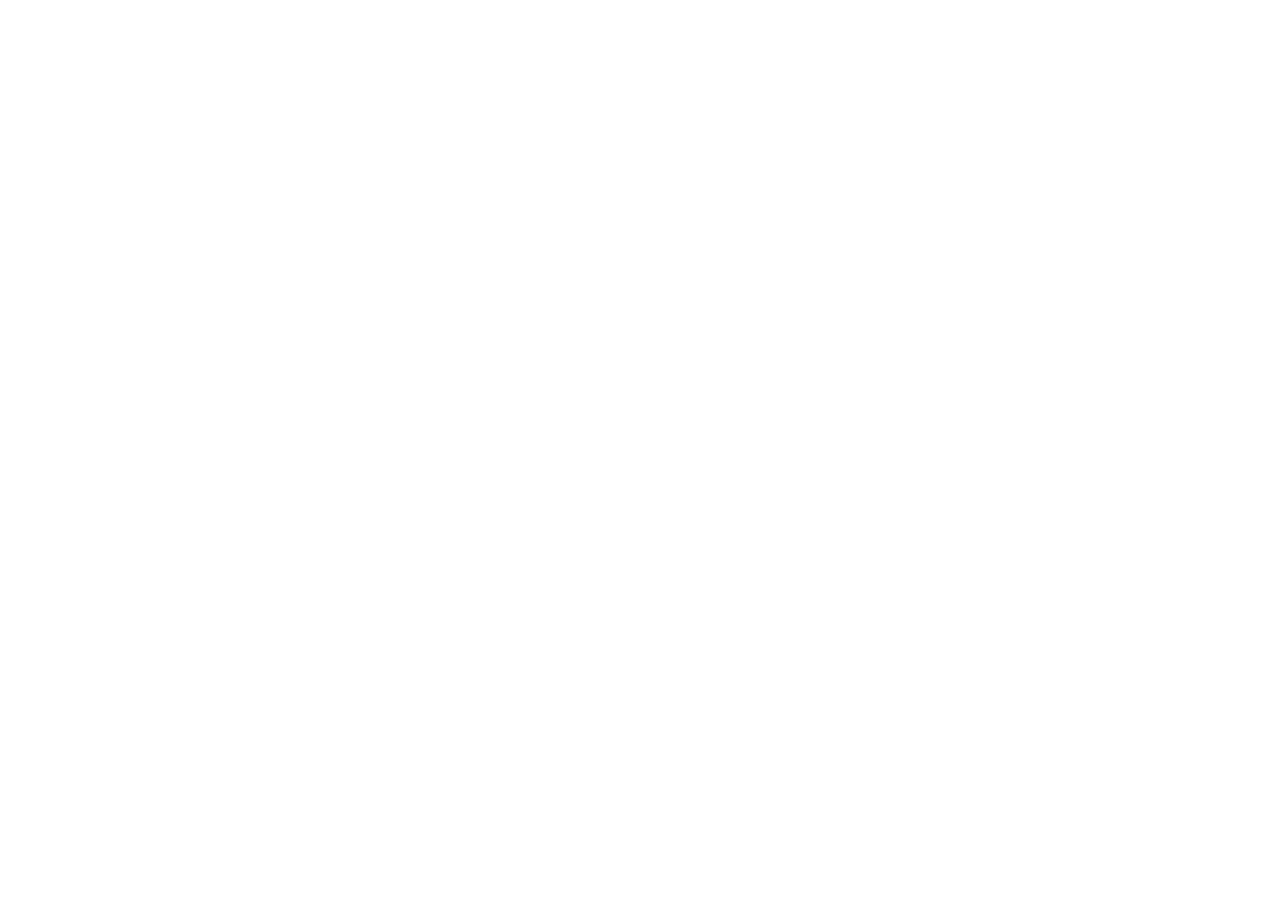
==== index.html @ 09898b6f "initial commit" ====
<!DOCTYPE html>
<html>
  <head>
    <meta charset="utf-8" />
    <meta http-equiv="X-UA-Compatible" content="IE=edge" />
    <meta
      name="viewport"
      content="width=device-width, initial-scale=1.0, maximum-scale=1.0, user-scalable=0"
    />
    <title>Project Name</title>
    <link rel="stylesheet" href="src/css/reset.css" />
    <link rel="stylesheet" href="src/css/style.css" />
  </head>

  <body>
    <!-- BEGIN HEADER -->
    <header id="header" class="main_header">
      <div class="headerWrap"></div>
    </header>
    <!-- END HEADER -->
    <!-- BEGIN MAIN -->
    <main id="main" class="main_content">
      <div class="mainWrap"></div>
    </main>
    <!-- END MAIN -->
    <!-- BEGIN FOOTER -->
    <footer id="footer" class="main_footer">
      <div class="footerWrap"></div>
    </footer>
    <!-- END FOOTER -->
    <!-- SCRIPTS -->
    <script src="src/js/main.js" type="text/javascript"></script>
  </body>
</html>
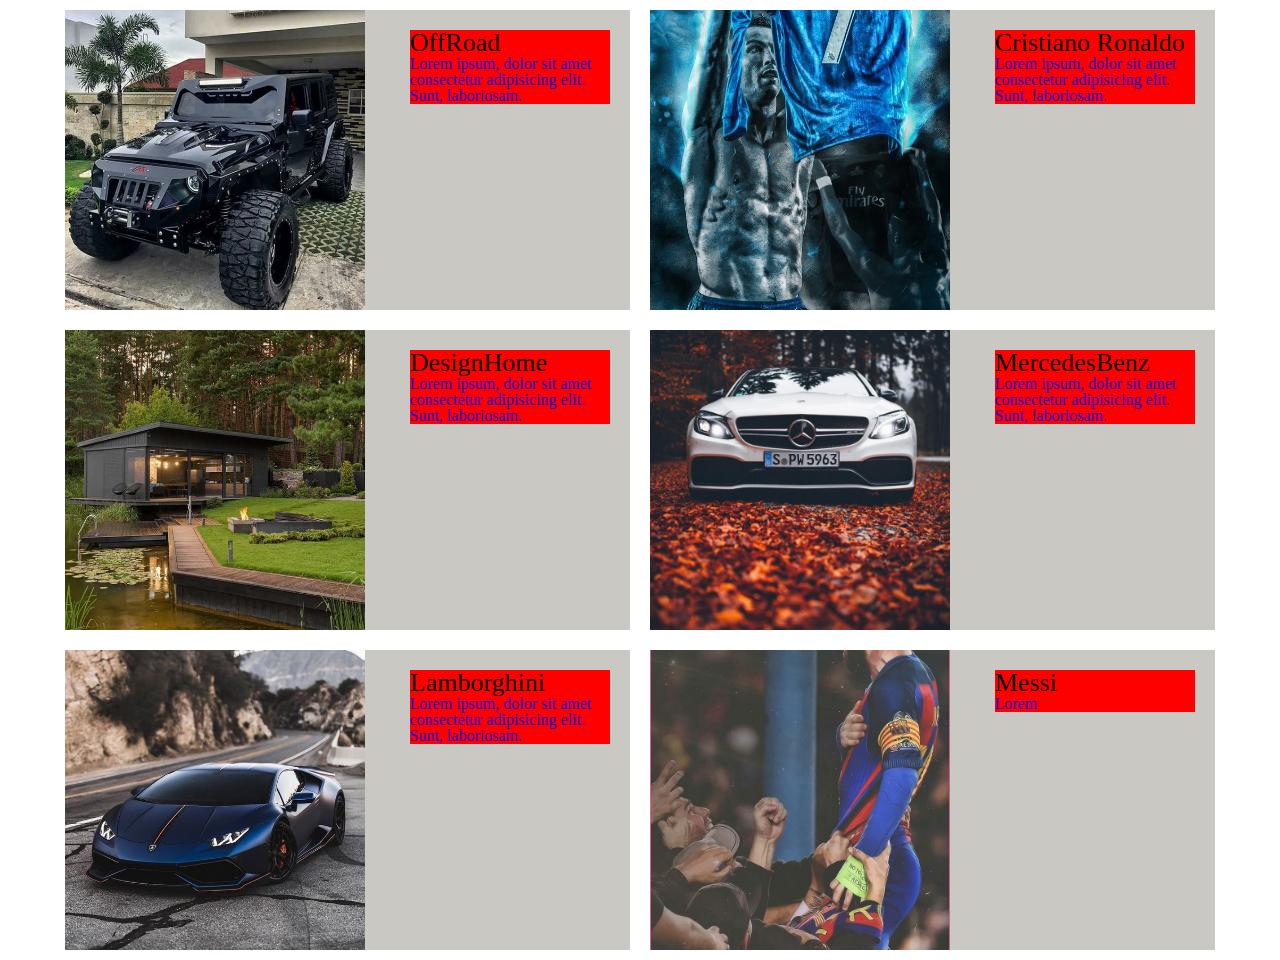
==== commit 6208336c: "section 1" ====
--- a/index.html
+++ b/index.html
@@ -20,7 +20,95 @@
     <!-- END HEADER -->
     <!-- BEGIN MAIN -->
     <main id="main" class="main_content">
-      <div class="mainWrap"></div>
+      <div class="mainWrap">
+       <section class="boxes_section">
+         <div class="container">
+           <div class="boxes_wrapper">
+
+         <div class="box">
+          <a href="#" class="box_link">
+          <div class="box__thumbnail">
+            <img src="src/images/offroad.jpg">
+            <div class="box__content">
+              <h1>OffRoad</h1>
+              <p>Lorem ipsum, dolor sit amet consectetur adipisicing elit. Sunt, laboriosam.
+              </p>
+            </div>
+          </div>
+          </a>
+         </div>
+
+         <div class="box">
+          <a href="#" class="box_link">
+          <div class="box__thumbnail">
+            <img src="src/images/cr7.jpg">
+            <div class="box__content">
+              <h1>Cristiano Ronaldo</h1>
+              <p>Lorem ipsum, dolor sit amet consectetur adipisicing elit. Sunt, laboriosam.
+              </p>
+            </div>
+          </div>
+          </a>
+         </div>
+
+         <div class="box">
+          <a href="#" class="box_link">
+          <div class="box__thumbnail">
+            <img src="src/images/DesignHome.jpg">
+            <div class="box__content">
+              <h1>DesignHome</h1>
+              <p>Lorem ipsum, dolor sit amet consectetur adipisicing elit. Sunt, laboriosam.
+              </p>
+            </div>
+          </div>
+          </a>
+         </div>
+
+         <div class="box">
+          <a href="#" class="box_link">
+          <div class="box__thumbnail">
+            <img src="src/images/benz.jpg">
+            <div class="box__content">
+              <h1>MercedesBenz</h1>
+              <p>Lorem ipsum, dolor sit amet consectetur adipisicing elit. Sunt, laboriosam.
+              </p>
+            </div>
+          </div>
+          </a>
+         </div>
+
+         <div class="box">
+          <a href="#" class="box_link">
+          <div class="box__thumbnail">
+            <img src="src/images/lambo.jpg">
+            <div class="box__content">
+              <h1>Lamborghini</h1>
+              <p>Lorem ipsum, dolor sit amet consectetur adipisicing elit. Sunt, laboriosam.
+              </p>
+            </div>
+          </div>
+          </a>
+         </div>
+
+         <div class="box">
+          <a href="#" class="box_link">
+          <div class="box__thumbnail">
+            <img src="src/images/messi.jpg">
+            <div class="box__content">
+              <h1>Messi</h1>
+              <p>Lorem 
+              </p>
+            </div>
+          </div>
+          </a>
+         </div>
+
+
+         
+        </div>
+        </div>
+       </section>
+      </div>
     </main>
     <!-- END MAIN -->
     <!-- BEGIN FOOTER -->
--- a/src/css/style.css
+++ b/src/css/style.css
@@ -0,0 +1,43 @@
+.main_content{
+    
+}
+
+.container{
+    max-width: 1170px;
+    width: 100%;
+    margin: 0 auto;
+    background-color: red;
+}
+/* .boxes_wrapper{
+    background-color: burlywood;
+} */
+.box{
+    float: left;
+    width: 50%;
+    width: calc(50% - 20px);
+    display: inline-block;
+    background-color: rgb(201, 200, 195);
+    margin: 10px;
+    max-height: 300px;
+}
+.box__thumbnail {
+    height: 300px;
+}
+.box__thumbnail img {
+    height: 300px;
+    width: 300px;;
+    object-fit:cover
+    
+}
+
+.box__content{
+    float: right;
+    margin: 20px;
+    background-color: red;
+    width: 200px;
+}
+
+.box__content h1{;
+    font-size: 26px;
+    color: black;
+}
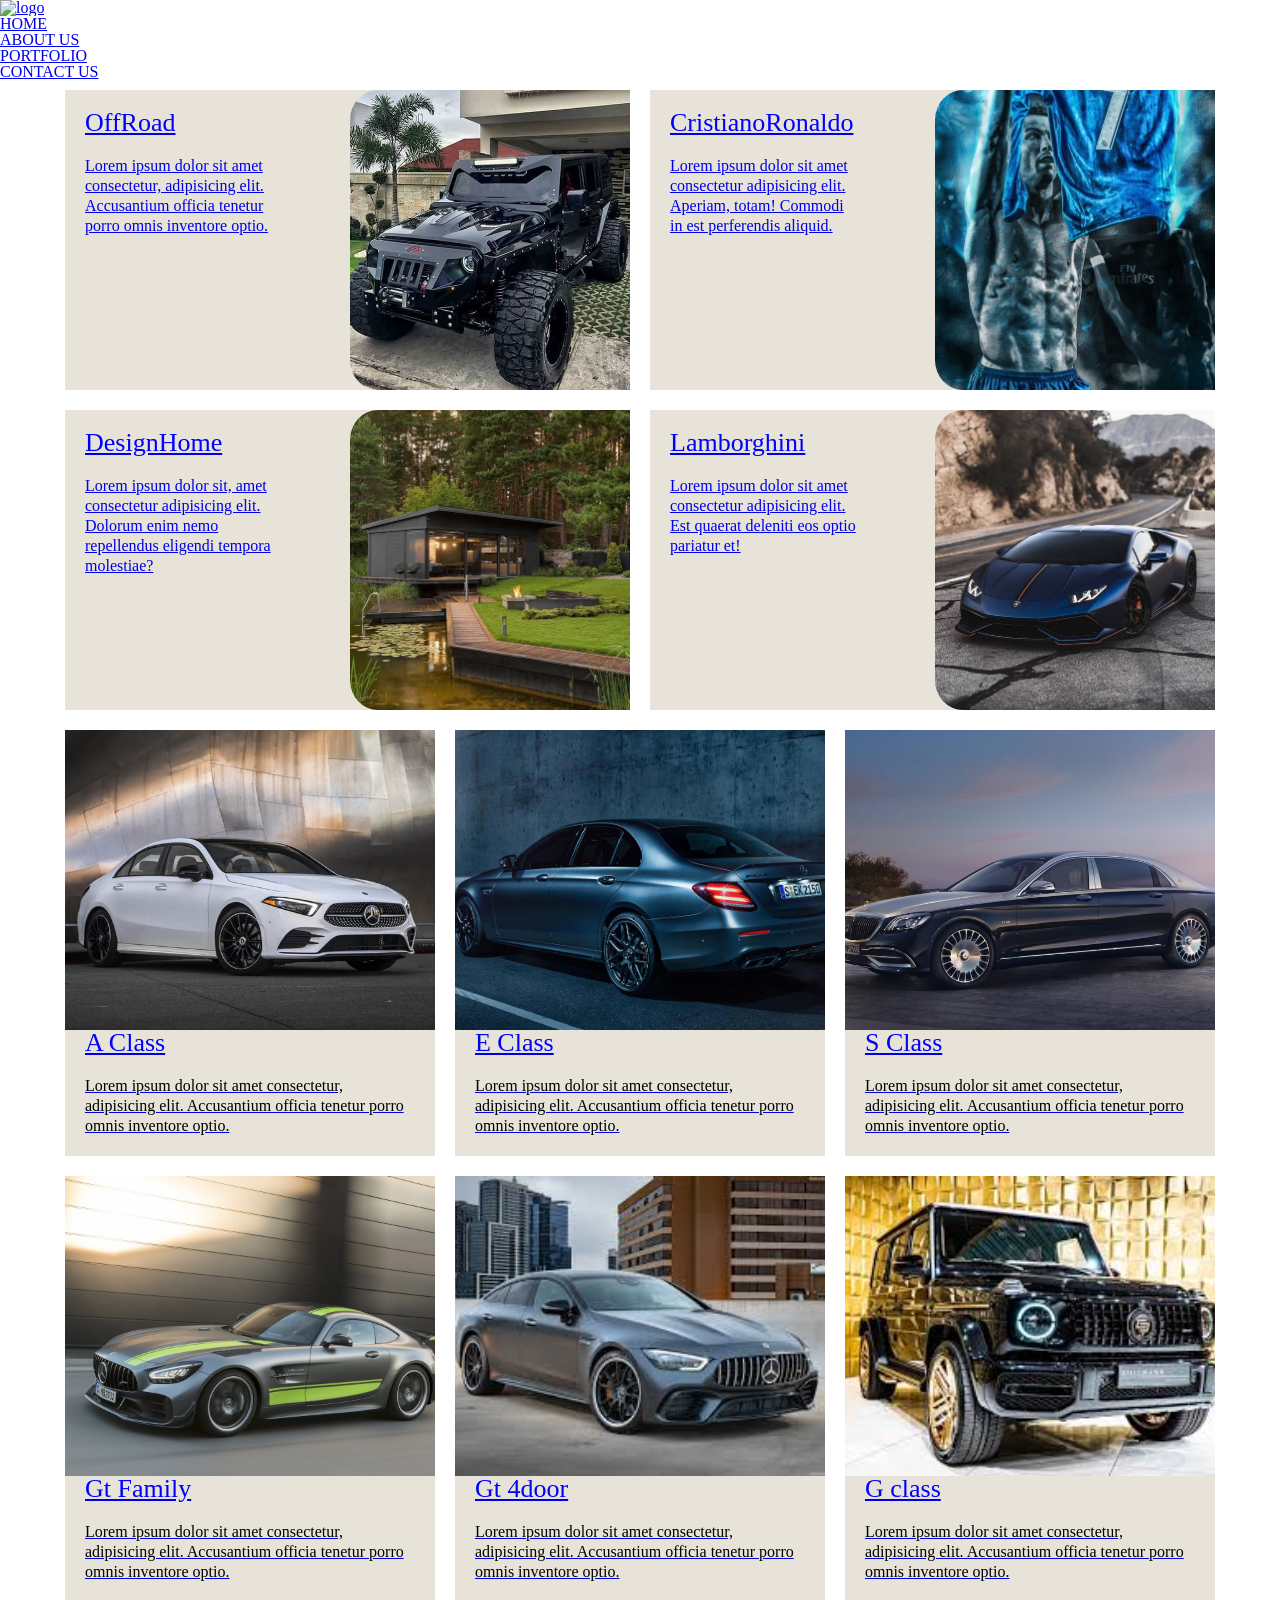
==== commit 86549b31: "sesion 2" ====
--- a/index.html
+++ b/index.html
@@ -15,7 +15,16 @@
   <body>
     <!-- BEGIN HEADER -->
     <header id="header" class="main_header">
-      <div class="headerWrap"></div>
+      <div class="headerWrap">
+        <a  href="#" ><img class="logo" src="src/img/cv.png" alt="logo"> </a>
+        <nav class="header_nav">
+           <ul class="nav_list">
+                     <li class="nav_item"><a href="#">HOME</a></li>
+                     <li class="nav_item"><a href="#" >ABOUT US</a></li>
+                     <li class="nav_item"><a href="#">PORTFOLIO</a></li>
+                  <li class="nav_item"><a href="#" >CONTACT US</a></li>
+            </ul> 
+      </div>
     </header>
     <!-- END HEADER -->
     <!-- BEGIN MAIN -->
@@ -31,8 +40,7 @@
             <img src="src/images/offroad.jpg">
             <div class="box__content">
               <h1>OffRoad</h1>
-              <p>Lorem ipsum, dolor sit amet consectetur adipisicing elit. Sunt, laboriosam.
-              </p>
+               <p>Lorem ipsum dolor sit amet consectetur, adipisicing elit. Accusantium officia tenetur porro omnis inventore optio.</p>
             </div>
           </div>
           </a>
@@ -43,9 +51,8 @@
           <div class="box__thumbnail">
             <img src="src/images/cr7.jpg">
             <div class="box__content">
-              <h1>Cristiano Ronaldo</h1>
-              <p>Lorem ipsum, dolor sit amet consectetur adipisicing elit. Sunt, laboriosam.
-              </p>
+              <h1>CristianoRonaldo</h1>
+              <p>Lorem ipsum dolor sit amet consectetur adipisicing elit. Aperiam, totam! Commodi in est perferendis aliquid.</p>
             </div>
           </div>
           </a>
@@ -57,21 +64,7 @@
             <img src="src/images/DesignHome.jpg">
             <div class="box__content">
               <h1>DesignHome</h1>
-              <p>Lorem ipsum, dolor sit amet consectetur adipisicing elit. Sunt, laboriosam.
-              </p>
-            </div>
-          </div>
-          </a>
-         </div>
-
-         <div class="box">
-          <a href="#" class="box_link">
-          <div class="box__thumbnail">
-            <img src="src/images/benz.jpg">
-            <div class="box__content">
-              <h1>MercedesBenz</h1>
-              <p>Lorem ipsum, dolor sit amet consectetur adipisicing elit. Sunt, laboriosam.
-              </p>
+              <p>Lorem ipsum dolor sit, amet consectetur adipisicing elit. Dolorum enim nemo repellendus eligendi tempora molestiae?</p>
             </div>
           </div>
           </a>
@@ -83,31 +76,95 @@
             <img src="src/images/lambo.jpg">
             <div class="box__content">
               <h1>Lamborghini</h1>
-              <p>Lorem ipsum, dolor sit amet consectetur adipisicing elit. Sunt, laboriosam.
-              </p>
+              <p>Lorem ipsum dolor sit amet consectetur adipisicing elit. Est quaerat deleniti eos optio pariatur et!</p>
+            </div>
+          </div>
+          </a>
+         </div>
+         
+        </div>
+        </div>
+       </section>
+
+       <section class="product_section">
+        <div class="container">
+          <div class="product_wrapper">
+        <div class="product">
+         <a href="#" class="box_link">
+         <div class="product__thumbnail">
+           <img src="src/images/aclass.jpg">
+           <div class="product__content">
+             <h1>A Class</h1>
+              <p>Lorem ipsum dolor sit amet consectetur, adipisicing elit. Accusantium officia tenetur porro omnis inventore optio.</p>
+           </div>
+         </div>
+         </a>
+        </div>
+
+        <div class="product">
+          <a href="#" class="box_link">
+          <div class="product__thumbnail">
+            <img src="src/images/eclasss.jpg">
+            <div class="product__content">
+              <h1>E Class</h1>
+               <p>Lorem ipsum dolor sit amet consectetur, adipisicing elit. Accusantium officia tenetur porro omnis inventore optio.</p>
             </div>
           </div>
           </a>
          </div>
 
-         <div class="box">
+         <div class="product">
           <a href="#" class="box_link">
-          <div class="box__thumbnail">
-            <img src="src/images/messi.jpg">
-            <div class="box__content">
-              <h1>Messi</h1>
-              <p>Lorem 
-              </p>
+          <div class="product__thumbnail">
+            <img src="src/images/sclass.jpg">
+            <div class="product__content">
+              <h1>S Class</h1>
+               <p>Lorem ipsum dolor sit amet consectetur, adipisicing elit. Accusantium officia tenetur porro omnis inventore optio.</p>
             </div>
           </div>
           </a>
          </div>
 
+         <div class="product">
+          <a href="#" class="box_link">
+          <div class="product__thumbnail">
+            <img src="src/images/gtclass.jpg">
+            <div class="product__content">
+              <h1>Gt Family</h1>
+               <p>Lorem ipsum dolor sit amet consectetur, adipisicing elit. Accusantium officia tenetur porro omnis inventore optio.</p>
+            </div>
+          </div>
+          </a>
+         </div>
 
-         
-        </div>
-        </div>
-       </section>
+         <div class="product">
+          <a href="#" class="box_link">
+          <div class="product__thumbnail">
+            <img src="src/images/gt63.jpg">
+            <div class="product__content">
+              <h1>Gt 4door</h1>
+               <p>Lorem ipsum dolor sit amet consectetur, adipisicing elit. Accusantium officia tenetur porro omnis inventore optio.</p>
+            </div>
+          </div>
+          </a>
+         </div>
+
+         <div class="product">
+          <a href="#" class="box_link">
+          <div class="product__thumbnail">
+            <img src="src/images/gclass.jpg">
+            <div class="product__content">
+              <h1>G class</h1>
+               <p>Lorem ipsum dolor sit amet consectetur, adipisicing elit. Accusantium officia tenetur porro omnis inventore optio.</p>
+            </div>
+          </div>
+          </a>
+         </div>
+
+        
+       </div>
+       </div>
+      </section>
       </div>
     </main>
     <!-- END MAIN -->
--- a/src/css/style.css
+++ b/src/css/style.css
@@ -1,43 +1,104 @@
-.main_content{
-    
-}
+
 
 .container{
     max-width: 1170px;
     width: 100%;
     margin: 0 auto;
-    background-color: red;
+   
 }
-/* .boxes_wrapper{
-    background-color: burlywood;
-} */
+.main_content{
+    /* background-color: rgb(214, 210, 187); */
+}
 .box{
     float: left;
     width: 50%;
     width: calc(50% - 20px);
     display: inline-block;
-    background-color: rgb(201, 200, 195);
+    background-color: rgb(231, 227, 216);
     margin: 10px;
-    max-height: 300px;
 }
 .box__thumbnail {
-    height: 300px;
+    /* height: 300px; */
+    
+    
 }
 .box__thumbnail img {
+    float: right;
+    width: 280px;
     height: 300px;
-    width: 300px;;
-    object-fit:cover
+    object-fit:cover;
+    border-top-left-radius: 10%;
+    border-bottom-left-radius: 10%;
     
 }
 
 .box__content{
-    float: right;
-    margin: 20px;
-    background-color: red;
-    width: 200px;
+    padding: 20px;
+    max-width: 230px;
+    text-decoration: none;
+    
+    
 }
 
 .box__content h1{;
     font-size: 26px;
+    color: blue;
+    text-decoration:none;
+
+}
+.box__content p{
+    margin-top: 20px;
+    line-height: 20px;
+    text-decoration: none;
+
+
+}
+/* section-2 */
+
+
+.product{
+    float: left;
+    width: 50%;
+    width: calc(33.333% - 20px);
+    display: inline-block;
+    background-color: rgb(231, 227, 216);
+    margin: 10px;
+}
+.product__thumbnail {
+    
+    
+}
+.product__thumbnail img {
+    float: left;
+    max-width: auto;
+    height: 300px;
+    object-fit:cover;
+    
+}
+
+.product__content{
+    padding: 20px;
+    max-width: auto;
+    text-decoration: none;
+    
+    
+}
+
+.product__content h1{;
+    font-size: 26px;
+    color: blue;
+    text-decoration:none;
+
+}
+.product__content p{
+    margin-top: 20px;
+    line-height: 20px;
+    text-decoration: none;
     color: black;
+
+
+}
+.M{
+    background-color: red;
+    margin: 40px;;
 }
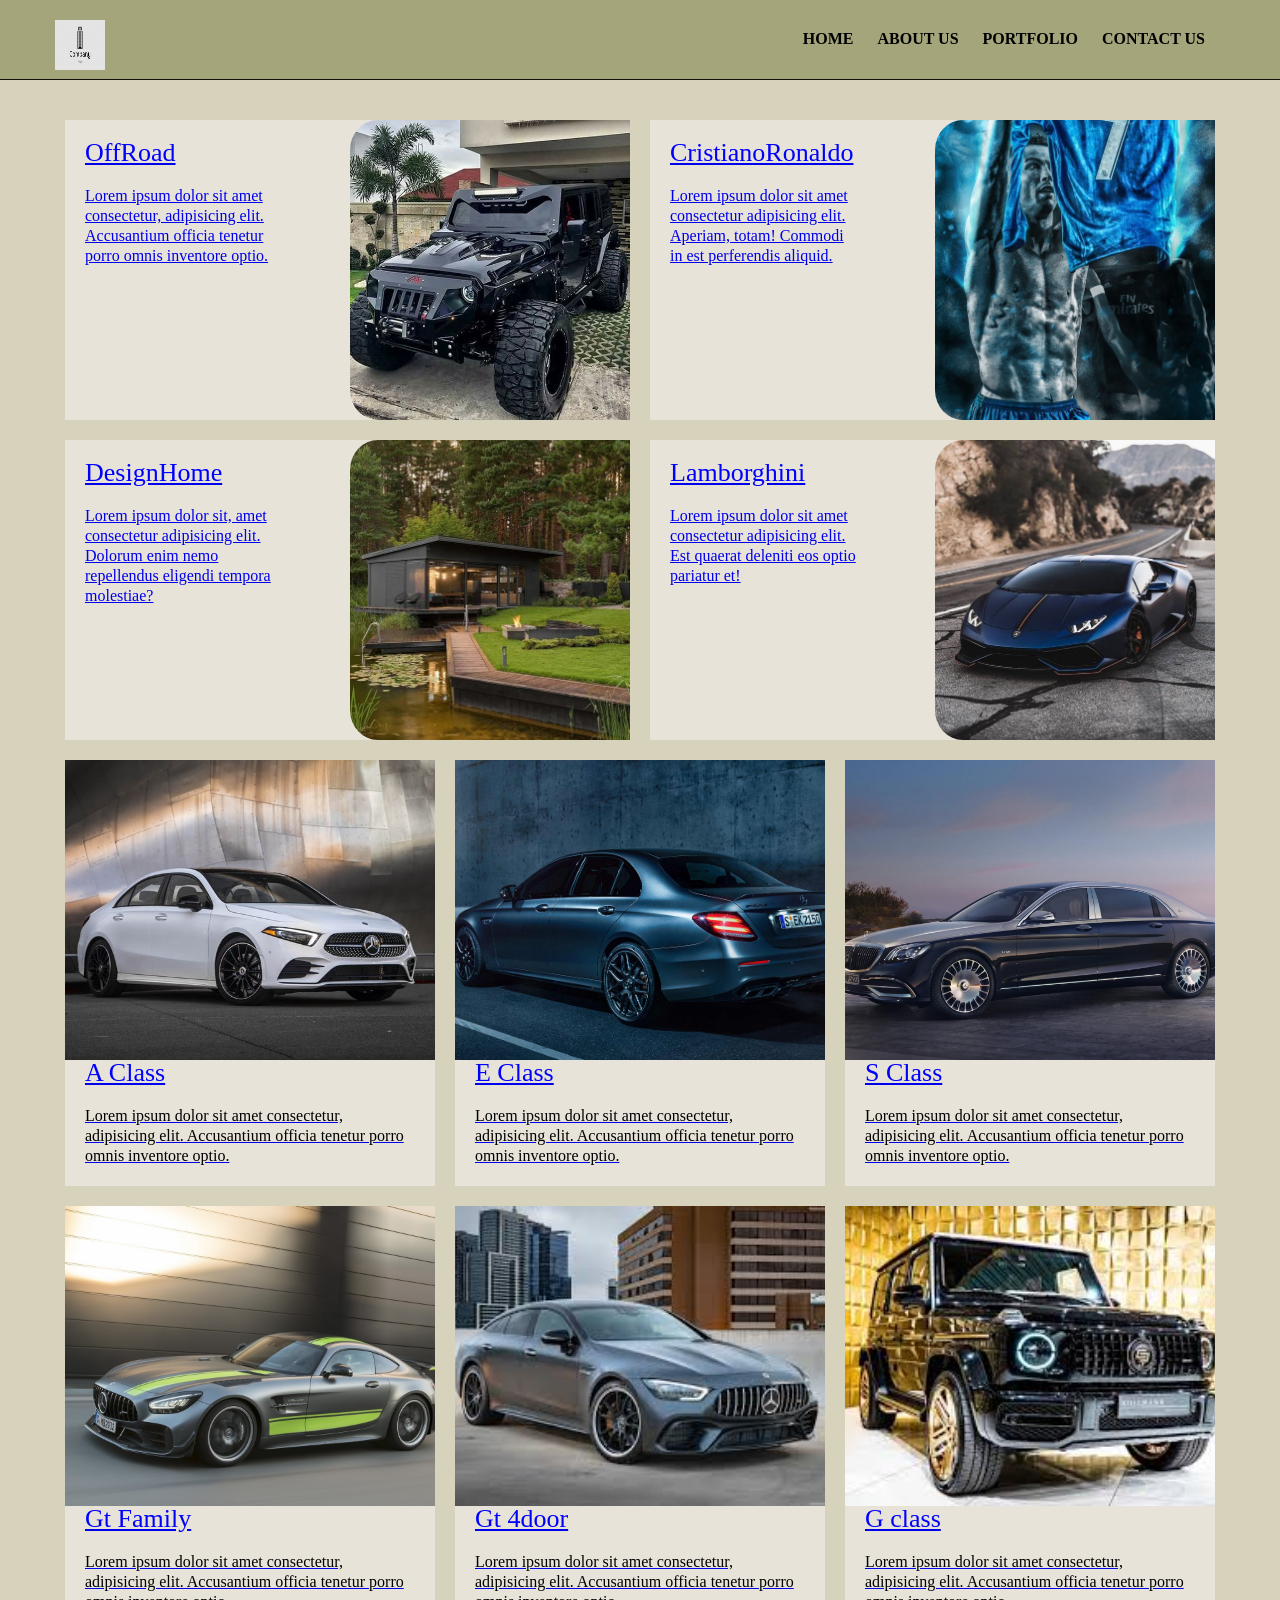
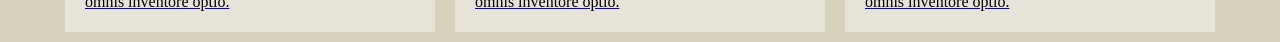
==== commit 51b0faea: "header" ====
--- a/index.html
+++ b/index.html
@@ -15,15 +15,16 @@
   <body>
     <!-- BEGIN HEADER -->
     <header id="header" class="main_header">
-      <div class="headerWrap">
-        <a  href="#" ><img class="logo" src="src/img/cv.png" alt="logo"> </a>
-        <nav class="header_nav">
-           <ul class="nav_list">
+      <div class="container">
+          <a  href="#" ><img class="logo" src="src/images/logo1.png" alt="logo"> </a>
+           <nav class="header_nav">
+              <ul class="nav_list">
                      <li class="nav_item"><a href="#">HOME</a></li>
                      <li class="nav_item"><a href="#" >ABOUT US</a></li>
                      <li class="nav_item"><a href="#">PORTFOLIO</a></li>
                   <li class="nav_item"><a href="#" >CONTACT US</a></li>
-            </ul> 
+              </ul> 
+            </nav>
       </div>
     </header>
     <!-- END HEADER -->
--- a/src/css/style.css
+++ b/src/css/style.css
@@ -6,8 +6,49 @@
     margin: 0 auto;
    
 }
+
+
+.main_header{
+	background-color:rgb(165, 165, 123);
+	height: 80px;
+	border-bottom: 1px solid #11110c;
+	padding-top: 20px;
+}
+.logo{
+	float: left;
+    margin-bottom: 50px;
+    height: 50px;
+    width: 50px;
+}
+.nav_list{
+    float: right;
+    padding-top: 10px;;
+}
+.nav_item {
+	display: inline-block;
+	margin-right: 20px;
+	vertical-align: middle;
+ }
+ .nav_item a{	
+	font-size: 16px;
+	font-weight: bold;
+	text-transform: uppercase;
+	text-decoration:none;
+	color:#000000;
+}
+.nav_item a:hover {
+	color: red;
+	text-decoration-line: underline;
+}
+.nav_item a:active{
+	color: red;
+}
+/*  */
+
+
 .main_content{
-    /* background-color: rgb(214, 210, 187); */
+    background-color: rgb(214, 210, 187);
+    padding-top: 30px;
 }
 .box{
     float: left;
@@ -97,8 +138,4 @@
     color: black;
 
 
-}
-.M{
-    background-color: red;
-    margin: 40px;;
 }
